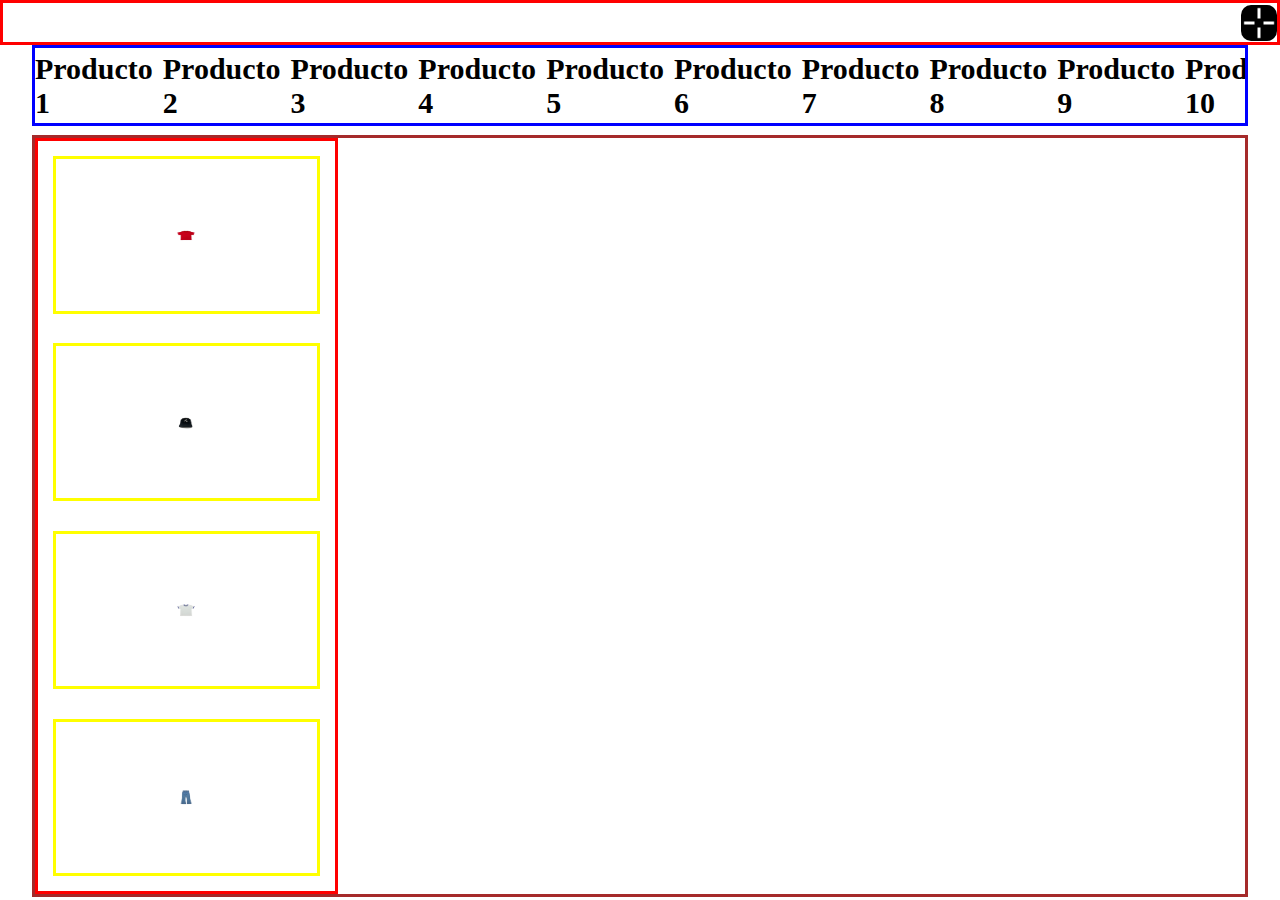
==== Index.html @ d80b2561 "feat: :construction: Creacion Header y nav" ====
<!DOCTYPE html>
<html lang="en">
<head>
    <meta charset="UTF-8">
    <meta name="viewport" content="width=device-width, initial-scale=1.0">
    <link rel="stylesheet" href="css/style.css">
    <title>Campus Shop</title>
</head>
<body>
    <header class="header__logo">
        <img src="storage/img/logo.png" alt="logo">
    </header>
    <nav class="nav">
        <a>
            <h1>Producto 1</h1>
        </a>
        <a>
            <h1>Producto 2</h1>
        </a>
        <a>
            <h1>Producto 3</h1>
        </a>
        <a>
            <h1>Producto 4</h1>
        </a>
        <a>
            <h1>Producto 5</h1>
        </a>
        <a>
            <h1>Producto 6</h1>
        </a>
        <a>
            <h1>Producto 7</h1>
        </a>
        <a>
            <h1>Producto 8</h1>
        </a>
        <a>
            <h1>Producto 9</h1>
        </a>
        <a>
            <h1>Producto 10</h1>
        </a>
        <a>
            <h1>Producto 11</h1>
        </a>
        <a>
            <h1>Producto 12</h1>
        </a>
        <a>
            <h1>Producto 13</h1>
        </a>
        <a>
            <h1>Producto 14</h1>
        </a>
        <a>
            <h1>Producto 15</h1>
        </a>
        <a>
            <h1>Producto 16</h1>
        </a>
        <a>
            <h1>Producto 17</h1>
        </a>
        <a>
            <h1>Producto 18</h1>
        </a>
        
    </nav>
    <main class="main">
        <aside class="main__aside">
            <div class="main__aside__img">
                <img src="storage/img/camiseta1.webp" alt="">
            </div>
            <div class="main__aside__img">
                <img src="storage/img/gorra1.webp" alt="">
            </div>
            <div class="main__aside__img">
                <img src="storage/img/camiseta2.webp" alt="">
            </div>
            <div class="main__aside__img">
                <img src="storage/img/pantalones1.webp" alt="">
            </div>
        </aside>
    </main>
</body>
</html>
---- css/style.css ----
@import url("variables.css");

*{
    margin: 0;
    padding: 0;
    box-sizing: border-box;
}

.header__logo{
    display: flex;
    width: 100%;
    height: 5vh;
    border: solid red;
    align-items: center;
    justify-content: end;
}

.header__logo img{
    display: flex;
    background: var(--color-dark);
    width: 4vh;
    height: 4vh;
    border-radius: 10px;
}

.nav{
    display: flex;
    flex-direction: row;
    border: solid blue;
    width: 95%;
    height: 9vh;
    margin-left: 2.5%;
    align-items: center;
    overflow-x: scroll;
    justify-content: space-between;
    gap: 10px;
}

.nav a{
    display: flex;
    font-size: 15px;
    flex-direction: row;
}

.nav a:hover{
    cursor: pointer;
    color: var(--color-opacity);
}

.main{
    display: flex;
    border: solid brown; 
    width: 95%;
    height: 84.7vh;
    margin-left: 2.5%;
    margin-top: 0.7%;
}

.main__aside {
    display: flex;
    flex-direction: column;
    width: 25%;
    border: solid red;
}

.main__aside__img{
    display: flex;
    border: solid yellow;
    margin: 5% 5% 5% 5% ;
    width: 90%;
    height: 90%;
    justify-content: center;
    align-items: center;
}

.main__aside__img img{
    width: 20px;
    height: 20px;
}
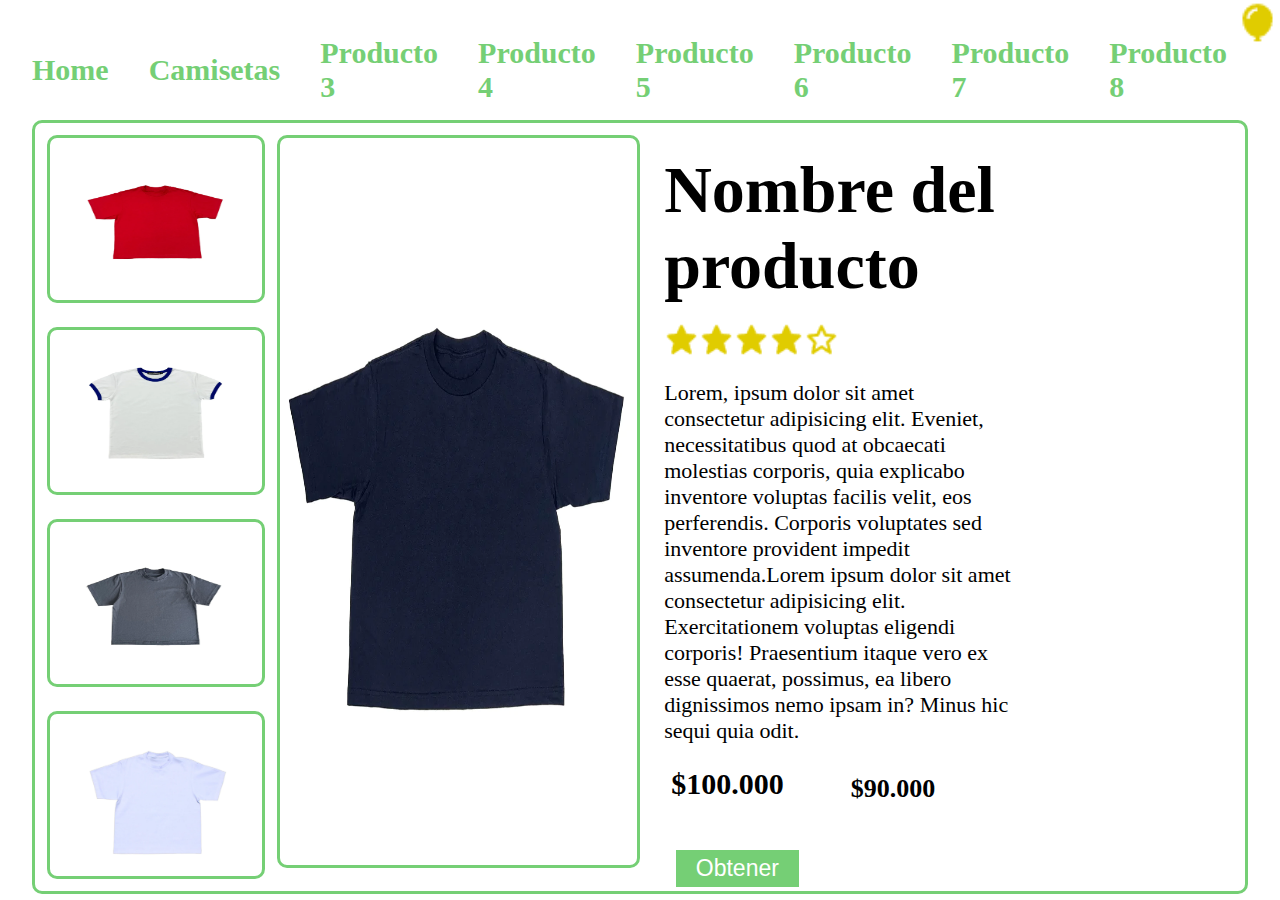
==== commit d75e00ef: "feat: :construction: Creacion primer producto" ====
--- a/Index.html
+++ b/Index.html
@@ -4,6 +4,9 @@
     <meta charset="UTF-8">
     <meta name="viewport" content="width=device-width, initial-scale=1.0">
     <link rel="stylesheet" href="css/style.css">
+    <link rel="preconnect" href="https://fonts.googleapis.com">
+    <link rel="preconnect" href="https://fonts.gstatic.com" crossorigin>    
+    <link href="https://fonts.googleapis.com/css2?family=Madimi+One&display=swap" rel="stylesheet">
     <title>Campus Shop</title>
 </head>
 <body>
@@ -12,10 +15,10 @@
     </header>
     <nav class="nav">
         <a>
-            <h1>Producto 1</h1>
+            <h1>Home</h1>
         </a>
         <a>
-            <h1>Producto 2</h1>
+            <h1>Camisetas</h1>
         </a>
         <a>
             <h1>Producto 3</h1>
@@ -70,18 +73,43 @@
     <main class="main">
         <aside class="main__aside">
             <div class="main__aside__img">
-                <img src="storage/img/camiseta1.webp" alt="">
+                <img src="storage/img/camiseta1.webp" alt="camiseta1">
             </div>
             <div class="main__aside__img">
-                <img src="storage/img/gorra1.webp" alt="">
+                <img src="storage/img/camiseta2.webp" alt="camiseta2">
             </div>
             <div class="main__aside__img">
-                <img src="storage/img/camiseta2.webp" alt="">
+                <img src="storage/img/camiseta3.webp" alt="camiseta3">
             </div>
             <div class="main__aside__img">
-                <img src="storage/img/pantalones1.webp" alt="">
+                <img src="storage/img/camiseta4.webp" alt="camiseta4">
             </div>
         </aside>
+        <article class="main__article">
+            <img src="storage/img/camiseta5.webp" alt="camiseta5"></img>
+        </article>
+        <section class="section">
+            <div class="section__title">
+                <h1>Nombre del producto</h1>
+            </div>
+            <div class="section__stars">
+                <img src="storage/img/star.png" alt="star">
+                <img src="storage/img/star.png" alt="star">
+                <img src="storage/img/star.png" alt="star">
+                <img src="storage/img/star.png" alt="star">
+                <img src="storage/img/vaciaStar.png" alt="vaciaStar">
+            </div>
+            <div class="section__content">
+                <p>Lorem, ipsum dolor sit amet consectetur adipisicing elit. Eveniet, necessitatibus quod at obcaecati molestias corporis, quia explicabo inventore voluptas facilis velit, eos perferendis. Corporis voluptates sed inventore provident impedit assumenda.Lorem ipsum dolor sit amet consectetur adipisicing elit. Exercitationem voluptas eligendi corporis! Praesentium itaque vero ex esse quaerat, possimus, ea libero dignissimos nemo ipsam in? Minus hic sequi quia odit.</p>
+            </div>
+            <div class="section__prices">
+                <h1>$100.000</h1>
+                <h2>$90.000</h2>
+            </div>
+            <div class="section__button">
+                <button>Obtener</button>
+            </div>
+        </section>
     </main>
 </body>
 </html>--- a/css/style.css
+++ b/css/style.css
@@ -10,36 +10,36 @@
     display: flex;
     width: 100%;
     height: 5vh;
-    border: solid red;
     align-items: center;
     justify-content: end;
 }
 
 .header__logo img{
     display: flex;
-    background: var(--color-dark);
-    width: 4vh;
-    height: 4vh;
+    background: var(--color-light);
+    width: 5vh;
+    height: 5vh;
     border-radius: 10px;
 }
 
 .nav{
     display: flex;
     flex-direction: row;
-    border: solid blue;
     width: 95%;
     height: 9vh;
+    margin-top: -1.2%;
     margin-left: 2.5%;
     align-items: center;
     overflow-x: scroll;
     justify-content: space-between;
-    gap: 10px;
+    gap: 40px;
 }
 
 .nav a{
     display: flex;
     font-size: 15px;
     flex-direction: row;
+    color: var(--color-primary);
 }
 
 .nav a:hover{
@@ -49,32 +49,124 @@
 
 .main{
     display: flex;
-    border: solid brown; 
+    border: solid var(--color-primary); 
     width: 95%;
-    height: 84.7vh;
+    height: 86vh;
     margin-left: 2.5%;
     margin-top: 0.7%;
+    border-radius: 10px;
 }
 
 .main__aside {
     display: flex;
     flex-direction: column;
-    width: 25%;
-    border: solid red;
+    width: 20%;
 }
 
 .main__aside__img{
     display: flex;
-    border: solid yellow;
+    border: solid var(--color-primary);
     margin: 5% 5% 5% 5% ;
     width: 90%;
     height: 90%;
     justify-content: center;
     align-items: center;
+    border-radius: 10px;
 }
 
 .main__aside__img img{
-    width: 20px;
-    height: 20px;
+    width: 160px;
+    height: 160px;
 }
 
+.main__article{
+    display: flex;
+    border: solid var(--color-primary);
+    margin-top: 1%;
+    width: 30%;
+    height: 95.5%;
+    border-radius: 10px;
+    justify-content: center;
+    align-items: center;
+}
+
+.main__article img{
+    width:100%;
+    height: 98%;
+}
+
+.section{
+    display: flex;
+    flex-direction: column;
+    margin-top: 1%;
+    margin-left: 2%;
+    width:48%;
+    height:95.5%;
+}
+
+.section__title{
+    display: flex;
+    margin-top: 3%;
+    width: 60%;
+    font-size: 33px;
+}
+
+.section__stars{
+    display: flex;
+    margin-top: 3%;
+    width: 100%;
+    height: 4vh;
+}
+
+.section__stars img{
+    width: 35px;
+    height: 35px;
+}
+
+.section__content{
+    display: flex;
+    margin-top: 4%;
+    width: 60%;
+    font-size: 22px;
+}
+
+.section__prices{
+    display: flex;
+    margin-top: 4%;
+    width: 60%;
+    gap: 60px;
+}
+
+.section__prices h1{
+    margin-left: 2%;
+    font-size: 30px;
+}
+
+.section__prices h2{
+    margin-left: 2%;
+    margin-top: 2%;
+    font-size: 26px;
+}
+
+.section__button{
+    display: flex;
+    margin-left: 2%;
+    margin-top: 8%;
+    width: 60%;
+}
+
+.section__button button{
+    border: none;
+    color: var(--color-light);
+    background: var(--color-primary);
+    font-size: 23px;
+    padding-left: 20px;
+    padding-right: 20px;
+    padding-top: 5px;
+    padding-bottom: 5px;
+}
+
+.section__button button:hover{
+    background: var(--color-hover);
+    cursor: pointer;
+}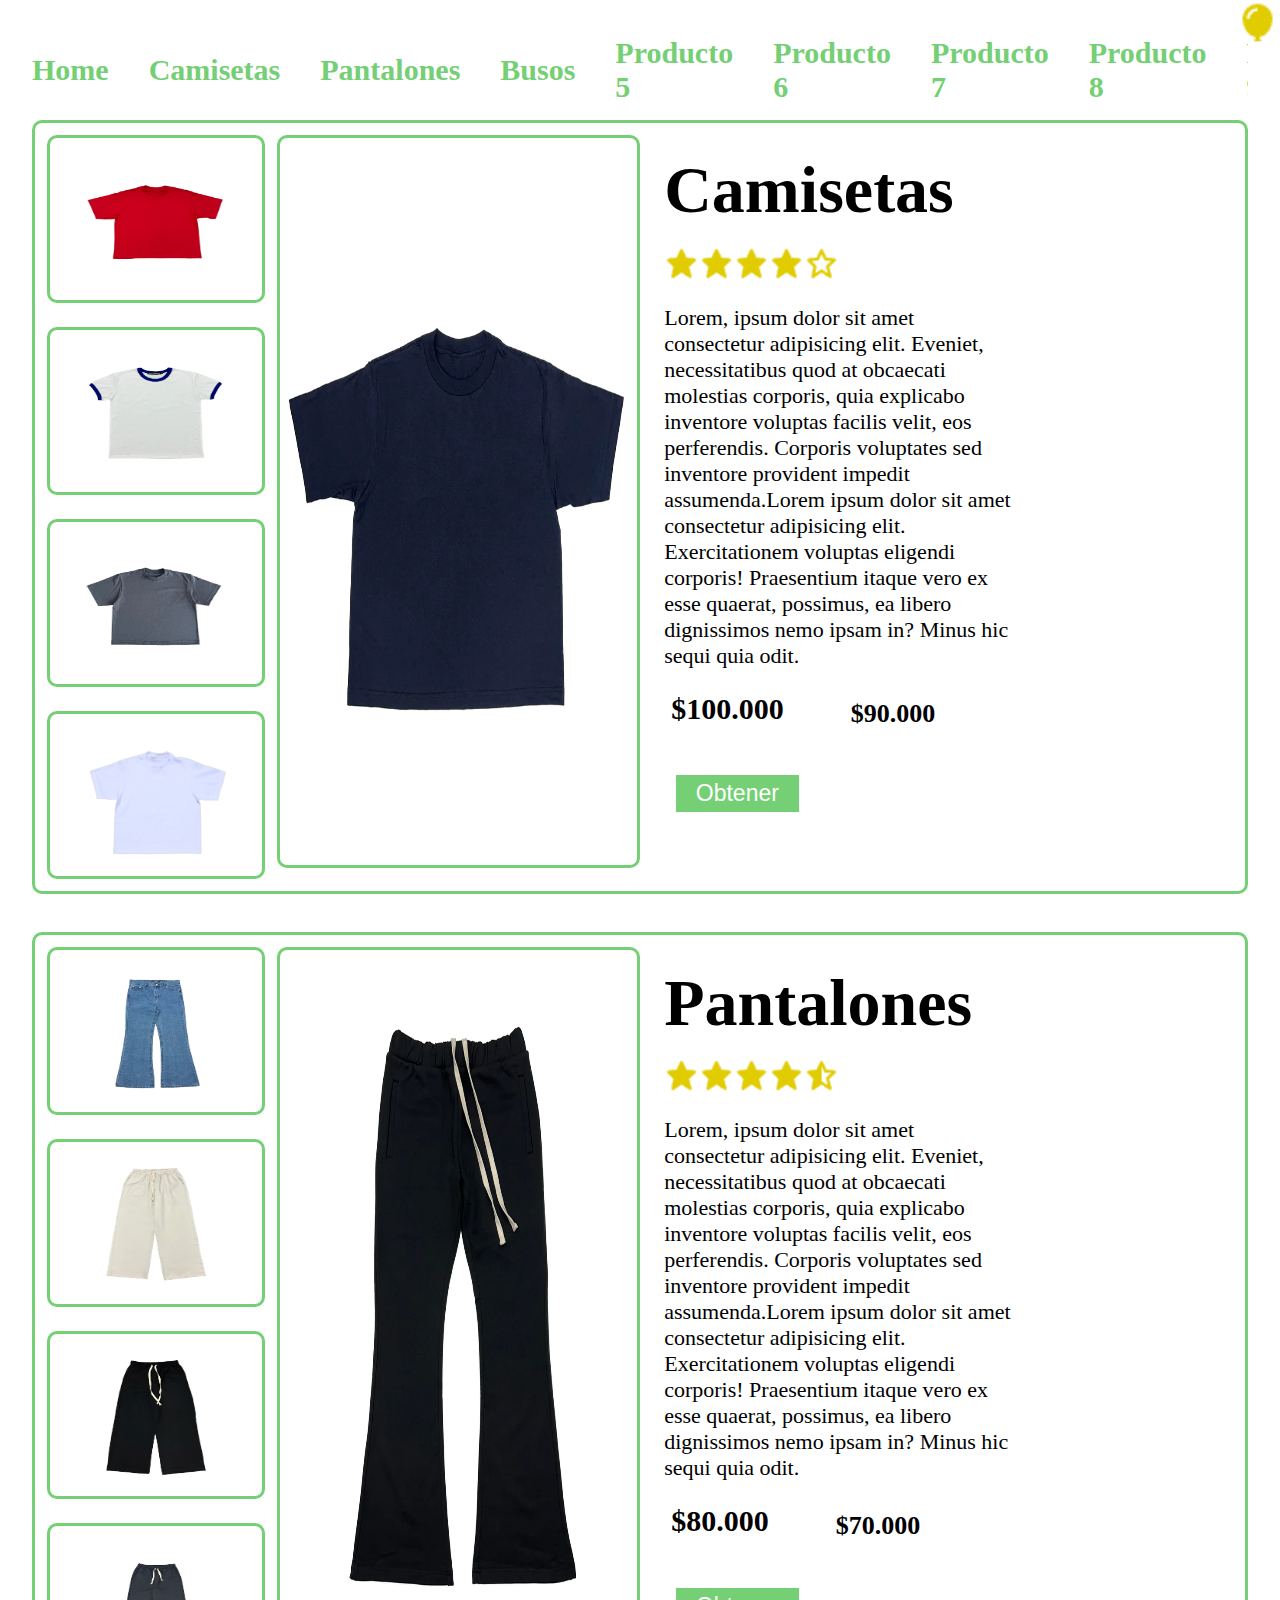
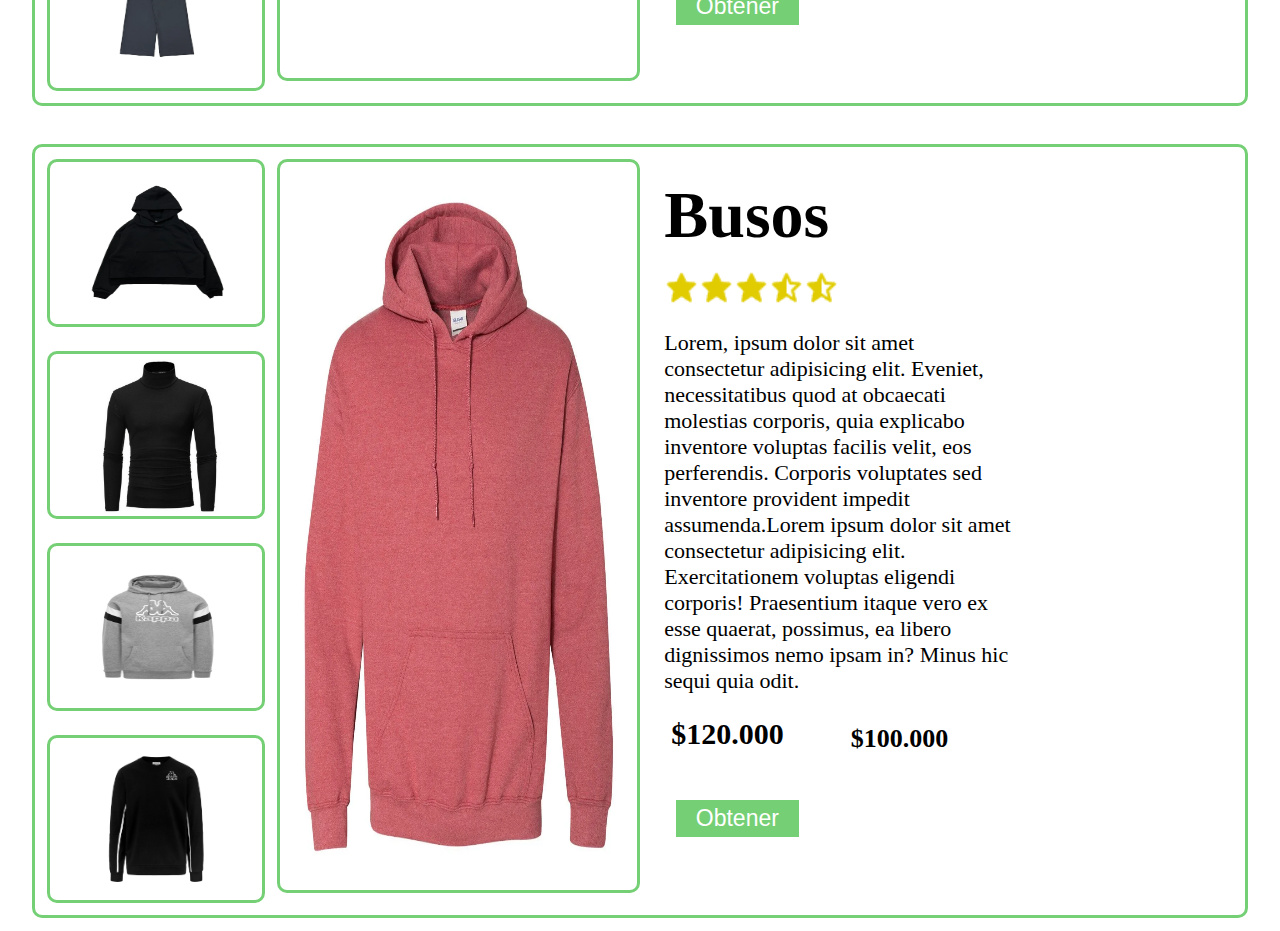
==== commit 9df65821: "feat: :construction: Creacion main con productos 2 y 3" ====
--- a/Index.html
+++ b/Index.html
@@ -21,10 +21,10 @@
             <h1>Camisetas</h1>
         </a>
         <a>
-            <h1>Producto 3</h1>
+            <h1>Pantalones</h1>
         </a>
         <a>
-            <h1>Producto 4</h1>
+            <h1>Busos</h1>
         </a>
         <a>
             <h1>Producto 5</h1>
@@ -90,7 +90,7 @@
         </article>
         <section class="section">
             <div class="section__title">
-                <h1>Nombre del producto</h1>
+                <h1>Camisetas</h1>
             </div>
             <div class="section__stars">
                 <img src="storage/img/star.png" alt="star">
@@ -111,5 +111,87 @@
             </div>
         </section>
     </main>
+    <main class="main2">
+        <aside class="main__aside">
+            <div class="main__aside__img">
+                <img src="storage/img/pantalones1.webp" alt="pantalones1">
+            </div>
+            <div class="main__aside__img">
+                <img src="storage/img/pantalones2.webp" alt="pantalones2">
+            </div>
+            <div class="main__aside__img">
+                <img src="storage/img/pantalones3.webp" alt="pantalones3">
+            </div>
+            <div class="main__aside__img">
+                <img src="storage/img/pantalones4.webp" alt="pantalones4">
+            </div>
+        </aside>
+        <article class="main__article">
+            <img src="storage/img/pantalones5.webp" alt="pantalones5"></img>
+        </article>
+        <section class="section">
+            <div class="section__title">
+                <h1>Pantalones</h1>
+            </div>
+            <div class="section__stars">
+                <img src="storage/img/star.png" alt="star">
+                <img src="storage/img/star.png" alt="star">
+                <img src="storage/img/star.png" alt="star">
+                <img src="storage/img/star.png" alt="star">
+                <img src="storage/img/mitadStar.png" alt="mitadStar">
+            </div>
+            <div class="section__content">
+                <p>Lorem, ipsum dolor sit amet consectetur adipisicing elit. Eveniet, necessitatibus quod at obcaecati molestias corporis, quia explicabo inventore voluptas facilis velit, eos perferendis. Corporis voluptates sed inventore provident impedit assumenda.Lorem ipsum dolor sit amet consectetur adipisicing elit. Exercitationem voluptas eligendi corporis! Praesentium itaque vero ex esse quaerat, possimus, ea libero dignissimos nemo ipsam in? Minus hic sequi quia odit.</p>
+            </div>
+            <div class="section__prices">
+                <h1>$80.000</h1>
+                <h2>$70.000</h2>
+            </div>
+            <div class="section__button">
+                <button>Obtener</button>
+            </div>
+        </section>
+    </main>
+    <main class="main2">
+        <aside class="main__aside">
+            <div class="main__aside__img">
+                <img src="storage/img/buso1.webp" alt="buso1">
+            </div>
+            <div class="main__aside__img">
+                <img src="storage/img/buso2.png" alt="buso2">
+            </div>
+            <div class="main__aside__img">
+                <img src="storage/img/buso3.jpg" alt="buso3">
+            </div>
+            <div class="main__aside__img">
+                <img src="storage/img/buso5.jpg" alt="buso5">
+            </div>
+        </aside>
+        <article class="main__article">
+            <img src="storage/img/buso4.webp" alt="buso4"></img>
+        </article>
+        <section class="section">
+            <div class="section__title">
+                <h1>Busos</h1>
+            </div>
+            <div class="section__stars">
+                <img src="storage/img/star.png" alt="star">
+                <img src="storage/img/star.png" alt="star">
+                <img src="storage/img/star.png" alt="star">
+                <img src="storage/img/mitadStar.png" alt="mitadStar">
+                <img src="storage/img/mitadStar.png" alt="mitadStar">
+            </div>
+            <div class="section__content">
+                <p>Lorem, ipsum dolor sit amet consectetur adipisicing elit. Eveniet, necessitatibus quod at obcaecati molestias corporis, quia explicabo inventore voluptas facilis velit, eos perferendis. Corporis voluptates sed inventore provident impedit assumenda.Lorem ipsum dolor sit amet consectetur adipisicing elit. Exercitationem voluptas eligendi corporis! Praesentium itaque vero ex esse quaerat, possimus, ea libero dignissimos nemo ipsam in? Minus hic sequi quia odit.</p>
+            </div>
+            <div class="section__prices">
+                <h1>$120.000</h1>
+                <h2>$100.000</h2>
+            </div>
+            <div class="section__button">
+                <button>Obtener</button>
+            </div>
+        </section>
+    </main>
 </body>
 </html>--- a/css/style.css
+++ b/css/style.css
@@ -169,4 +169,15 @@
 .section__button button:hover{
     background: var(--color-hover);
     cursor: pointer;
+}
+
+.main2{
+    display: flex;
+    border: solid var(--color-primary); 
+    width: 95%;
+    height: 86vh;
+    margin-left: 2.5%;
+    margin-top: 3%;
+    margin-bottom: 1%;
+    border-radius: 10px;
 }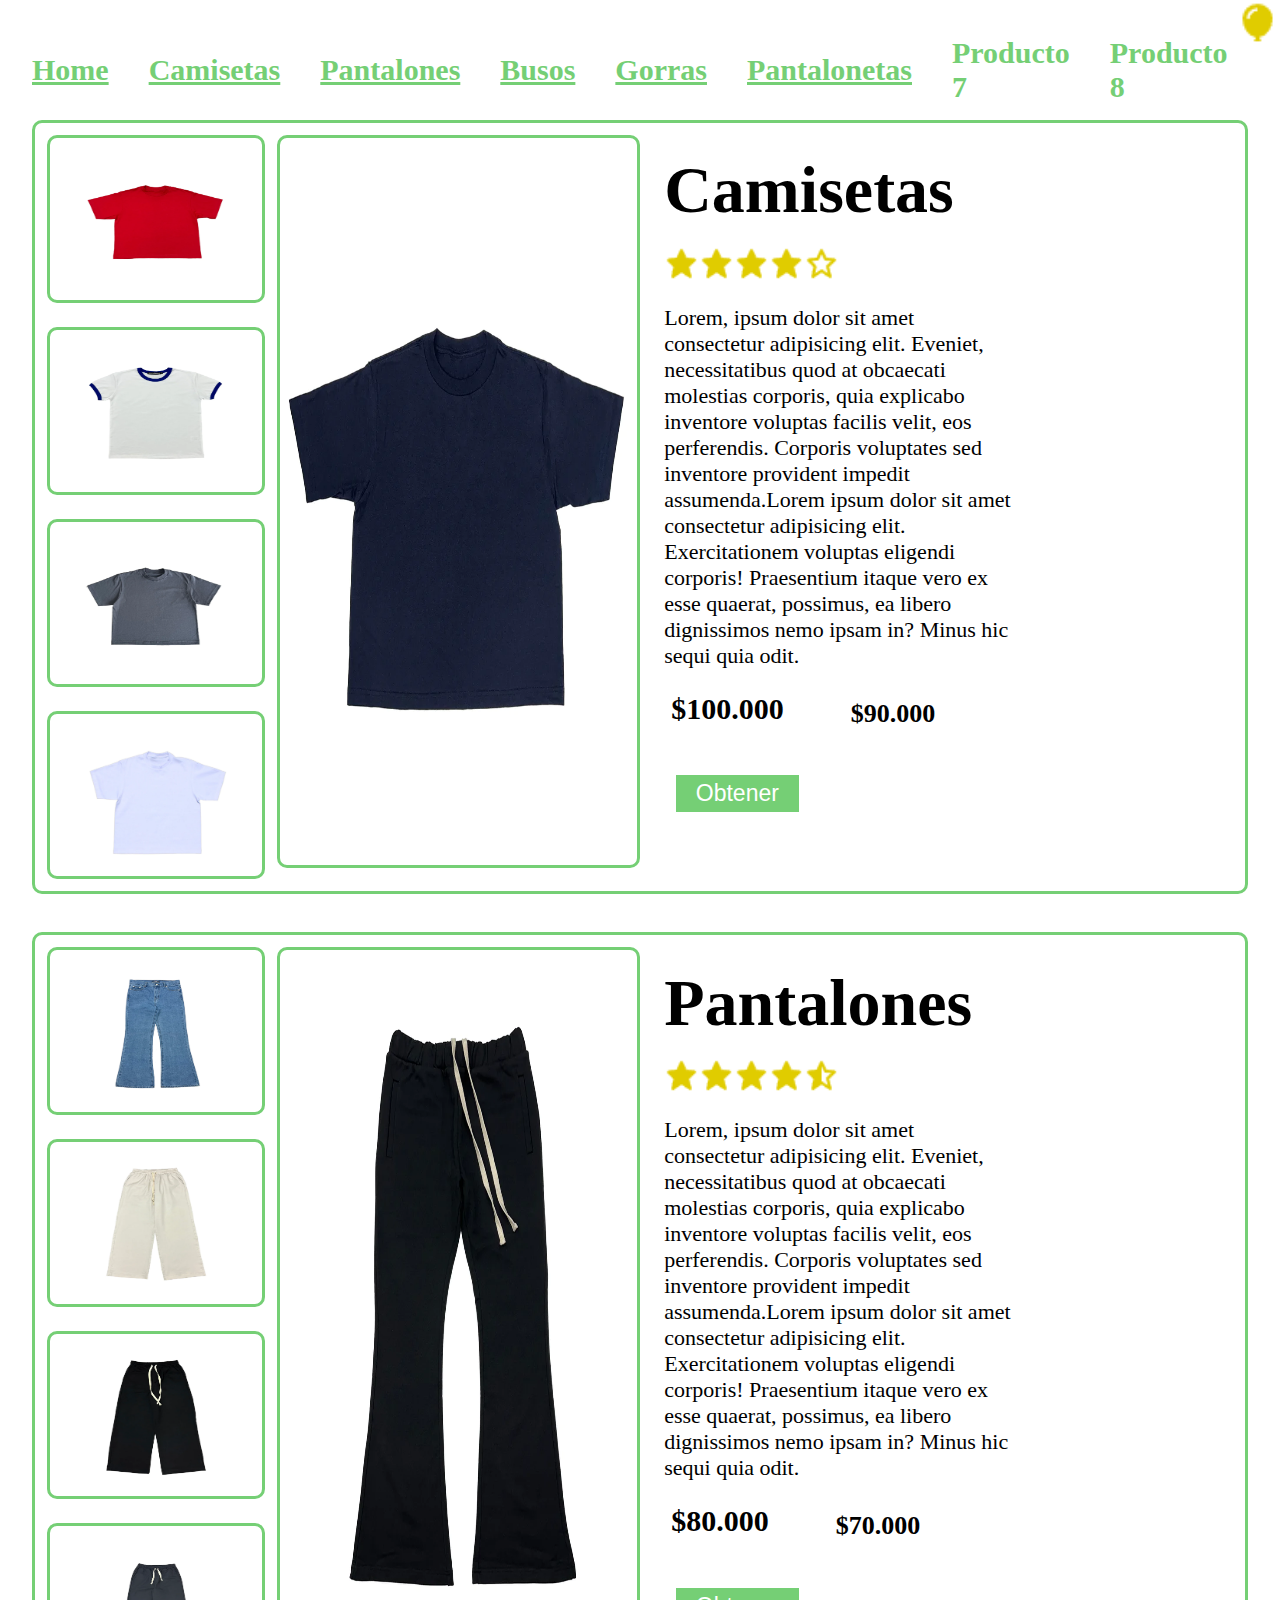
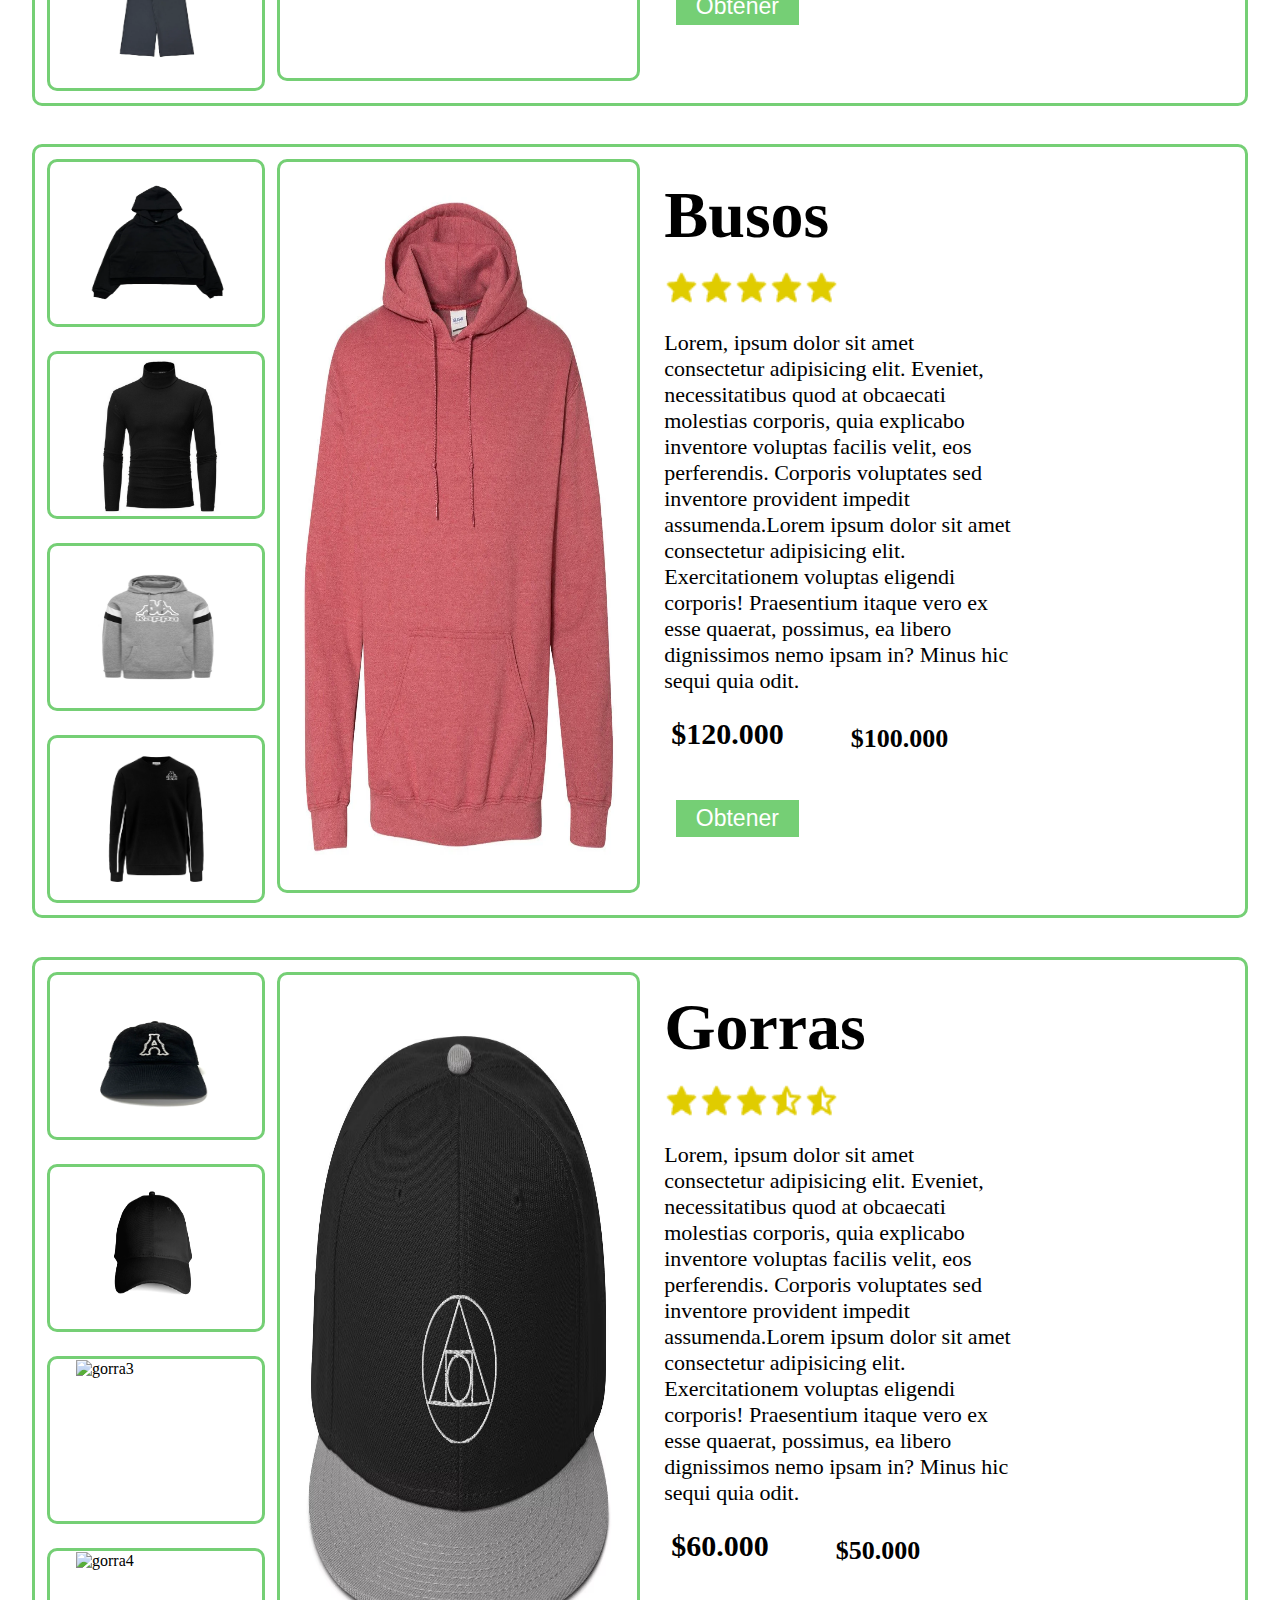
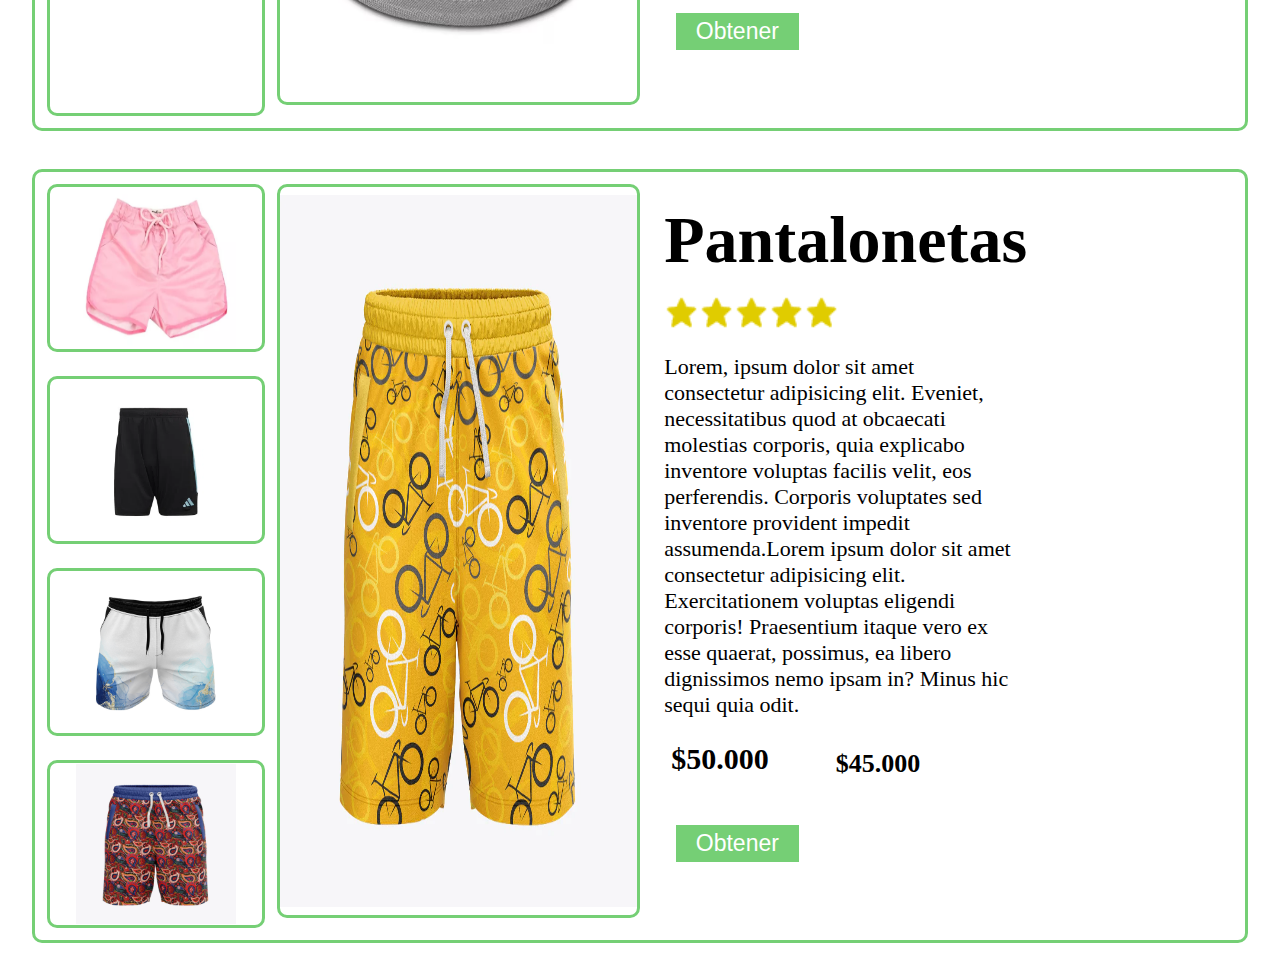
==== commit d4143fae: "feat: :construction: Creacion desplegable camisetas" ====
--- a/Index.html
+++ b/Index.html
@@ -10,27 +10,27 @@
     <title>Campus Shop</title>
 </head>
 <body>
-    <header class="header__logo">
+    <header id="home" class="header__logo">
         <img src="storage/img/logo.png" alt="logo">
     </header>
     <nav class="nav">
-        <a>
+        <a href="#home">
             <h1>Home</h1>
         </a>
-        <a>
+        <a href="#camisetas">
             <h1>Camisetas</h1>
         </a>
-        <a>
+        <a href="#pantalones">
             <h1>Pantalones</h1>
         </a>
-        <a>
+        <a href="#busos">
             <h1>Busos</h1>
         </a>
-        <a>
-            <h1>Producto 5</h1>
-        </a>
-        <a>
-            <h1>Producto 6</h1>
+        <a href="#gorras">
+            <h1>Gorras</h1>
+        </a>
+        <a href="#pantalonetas">
+            <h1>Pantalonetas</h1>
         </a>
         <a>
             <h1>Producto 7</h1>
@@ -70,7 +70,7 @@
         </a>
         
     </nav>
-    <main class="main">
+    <main id="camisetas" class="main">
         <aside class="main__aside">
             <div class="main__aside__img">
                 <img src="storage/img/camiseta1.webp" alt="camiseta1">
@@ -107,12 +107,12 @@
                 <h2>$90.000</h2>
             </div>
             <div class="section__button">
-                <button>Obtener</button>
-            </div>
-        </section>
-    </main>
-    <main class="main2">
-        <aside class="main__aside">
+                <a href="./views/camisetasDesplegable.html"><button>Obtener</button></a>
+            </div>
+        </section>
+    </main>
+    <main class="main2">
+        <aside id="pantalones" class="main__aside">
             <div class="main__aside__img">
                 <img src="storage/img/pantalones1.webp" alt="pantalones1">
             </div>
@@ -153,7 +153,7 @@
         </section>
     </main>
     <main class="main2">
-        <aside class="main__aside">
+        <aside  id="busos" class="main__aside">
             <div class="main__aside__img">
                 <img src="storage/img/buso1.webp" alt="buso1">
             </div>
@@ -173,6 +173,47 @@
         <section class="section">
             <div class="section__title">
                 <h1>Busos</h1>
+            </div>
+            <div class="section__stars">
+                <img src="storage/img/star.png" alt="star">
+                <img src="storage/img/star.png" alt="star">
+                <img src="storage/img/star.png" alt="star">
+                <img src="storage/img/star.png" alt="star">
+                <img src="storage/img/star.png" alt="Star">
+            </div>
+            <div class="section__content">
+                <p>Lorem, ipsum dolor sit amet consectetur adipisicing elit. Eveniet, necessitatibus quod at obcaecati molestias corporis, quia explicabo inventore voluptas facilis velit, eos perferendis. Corporis voluptates sed inventore provident impedit assumenda.Lorem ipsum dolor sit amet consectetur adipisicing elit. Exercitationem voluptas eligendi corporis! Praesentium itaque vero ex esse quaerat, possimus, ea libero dignissimos nemo ipsam in? Minus hic sequi quia odit.</p>
+            </div>
+            <div class="section__prices">
+                <h1>$120.000</h1>
+                <h2>$100.000</h2>
+            </div>
+            <div class="section__button">
+                <button>Obtener</button>
+            </div>
+        </section>
+    </main>
+    <main class="main2">
+        <aside id="gorras" class="main__aside">
+            <div class="main__aside__img">
+                <img src="storage/img/gorra1.webp" alt="gorra1">
+            </div>
+            <div class="main__aside__img">
+                <img src="storage/img/gorra2.webp" alt="gorra2">
+            </div>
+            <div class="main__aside__img">
+                <img src="storage/img/gorra3.png" alt="gorra3">
+            </div>
+            <div class="main__aside__img">
+                <img src="storage/img/gorra4.jpg" alt="gorra4">
+            </div>
+        </aside>
+        <article class="main__article">
+            <img src="storage/img/gorra5.avif" alt="gorra5"></img>
+        </article>
+        <section class="section">
+            <div class="section__title">
+                <h1>Gorras</h1>
             </div>
             <div class="section__stars">
                 <img src="storage/img/star.png" alt="star">
@@ -185,8 +226,49 @@
                 <p>Lorem, ipsum dolor sit amet consectetur adipisicing elit. Eveniet, necessitatibus quod at obcaecati molestias corporis, quia explicabo inventore voluptas facilis velit, eos perferendis. Corporis voluptates sed inventore provident impedit assumenda.Lorem ipsum dolor sit amet consectetur adipisicing elit. Exercitationem voluptas eligendi corporis! Praesentium itaque vero ex esse quaerat, possimus, ea libero dignissimos nemo ipsam in? Minus hic sequi quia odit.</p>
             </div>
             <div class="section__prices">
-                <h1>$120.000</h1>
-                <h2>$100.000</h2>
+                <h1>$60.000</h1>
+                <h2>$50.000</h2>
+            </div>
+            <div class="section__button">
+                <button>Obtener</button>
+            </div>
+        </section>
+    </main>
+    <main class="main2">
+        <aside id="pantalonetas" class="main__aside">
+            <div class="main__aside__img">
+                <img src="storage/img/pantalonetas.webp" alt="pantalonetas1">
+            </div>
+            <div class="main__aside__img">
+                <img src="storage/img/pantalonetas2.webp" alt="pantalonetas2">
+            </div>
+            <div class="main__aside__img">
+                <img src="storage/img/pantalonetas3.png" alt="pantalonetas3">
+            </div>
+            <div class="main__aside__img">
+                <img src="storage/img/pantalonetas4.webp" alt="pantalonetas4">
+            </div>
+        </aside>
+        <article class="main__article">
+            <img src="storage/img/pantalonetas5.webp" alt="pantalonetas5"></img>
+        </article>
+        <section class="section">
+            <div class="section__title">
+                <h1>Pantalonetas</h1>
+            </div>
+            <div class="section__stars">
+                <img src="storage/img/star.png" alt="star">
+                <img src="storage/img/star.png" alt="star">
+                <img src="storage/img/star.png" alt="star">
+                <img src="storage/img/star.png" alt="star">
+                <img src="storage/img/star.png" alt="star">
+            </div>
+            <div class="section__content">
+                <p>Lorem, ipsum dolor sit amet consectetur adipisicing elit. Eveniet, necessitatibus quod at obcaecati molestias corporis, quia explicabo inventore voluptas facilis velit, eos perferendis. Corporis voluptates sed inventore provident impedit assumenda.Lorem ipsum dolor sit amet consectetur adipisicing elit. Exercitationem voluptas eligendi corporis! Praesentium itaque vero ex esse quaerat, possimus, ea libero dignissimos nemo ipsam in? Minus hic sequi quia odit.</p>
+            </div>
+            <div class="section__prices">
+                <h1>$50.000</h1>
+                <h2>$45.000</h2>
             </div>
             <div class="section__button">
                 <button>Obtener</button>
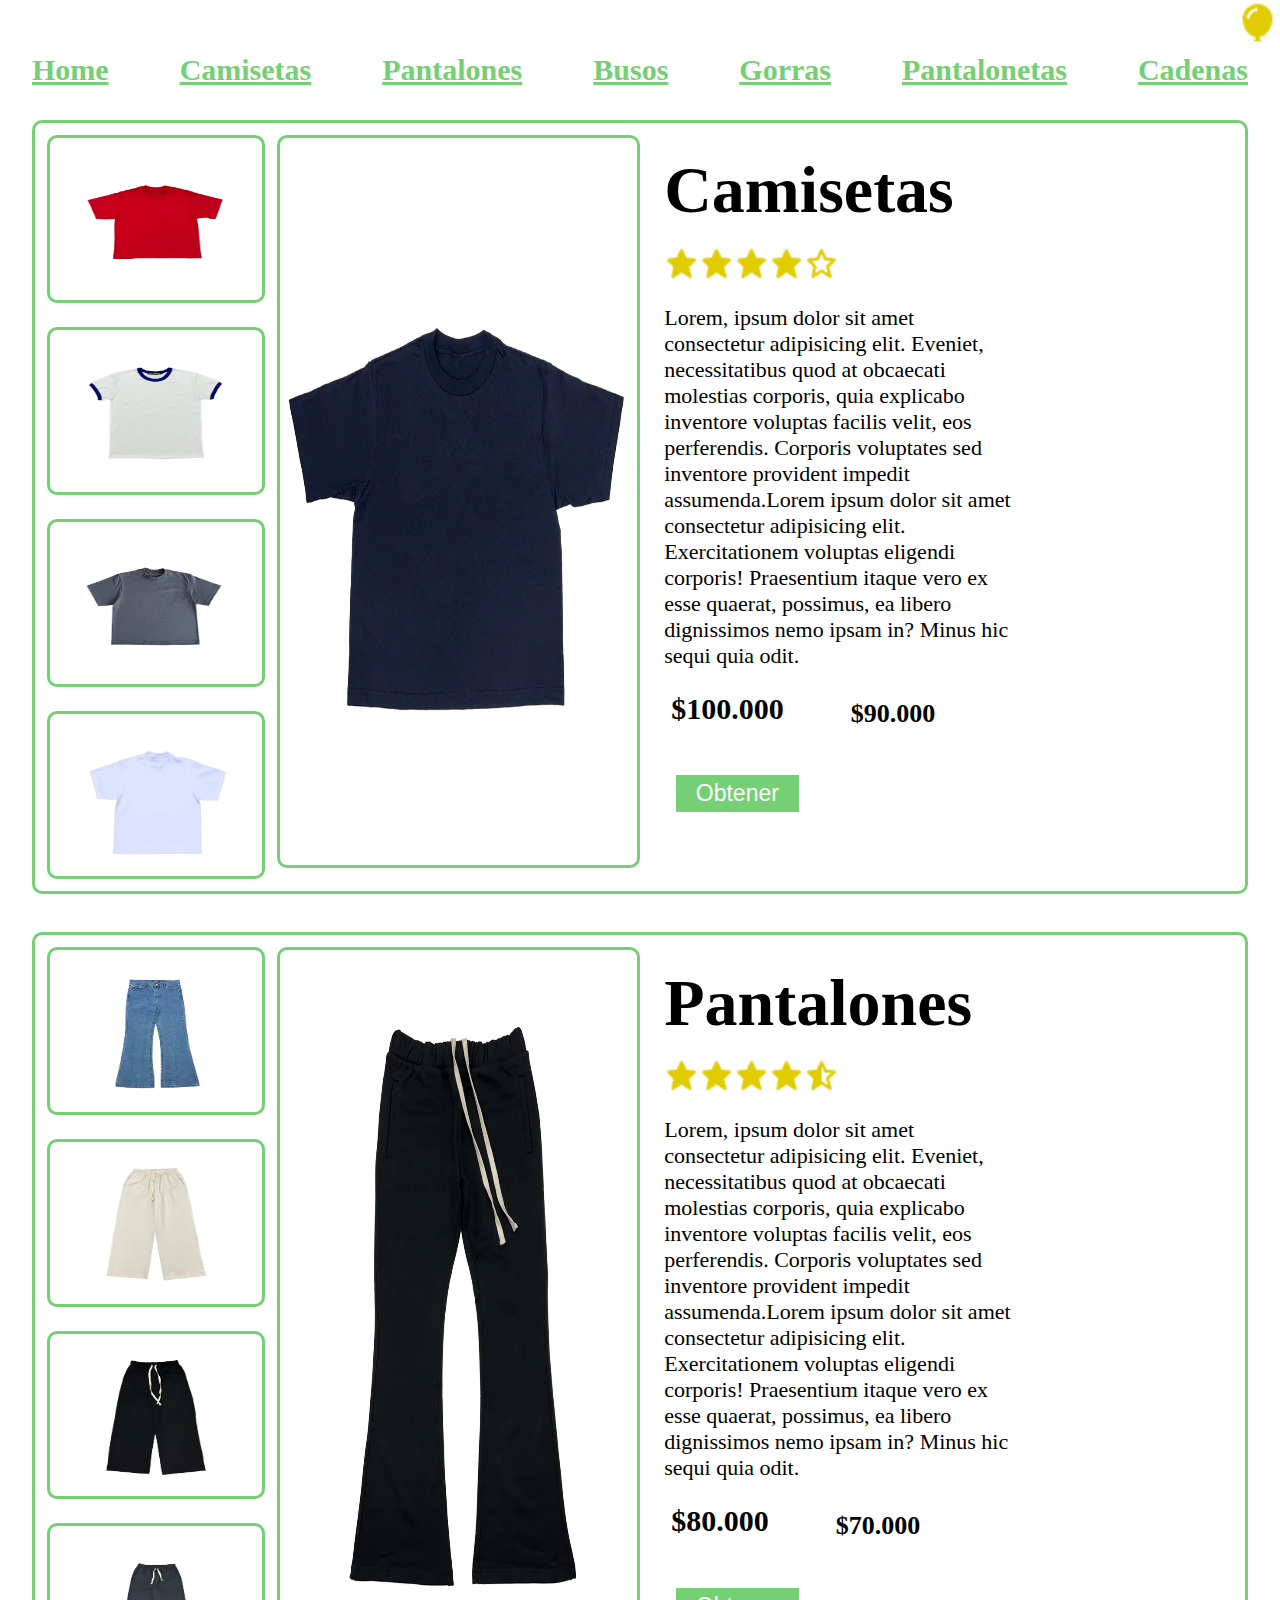
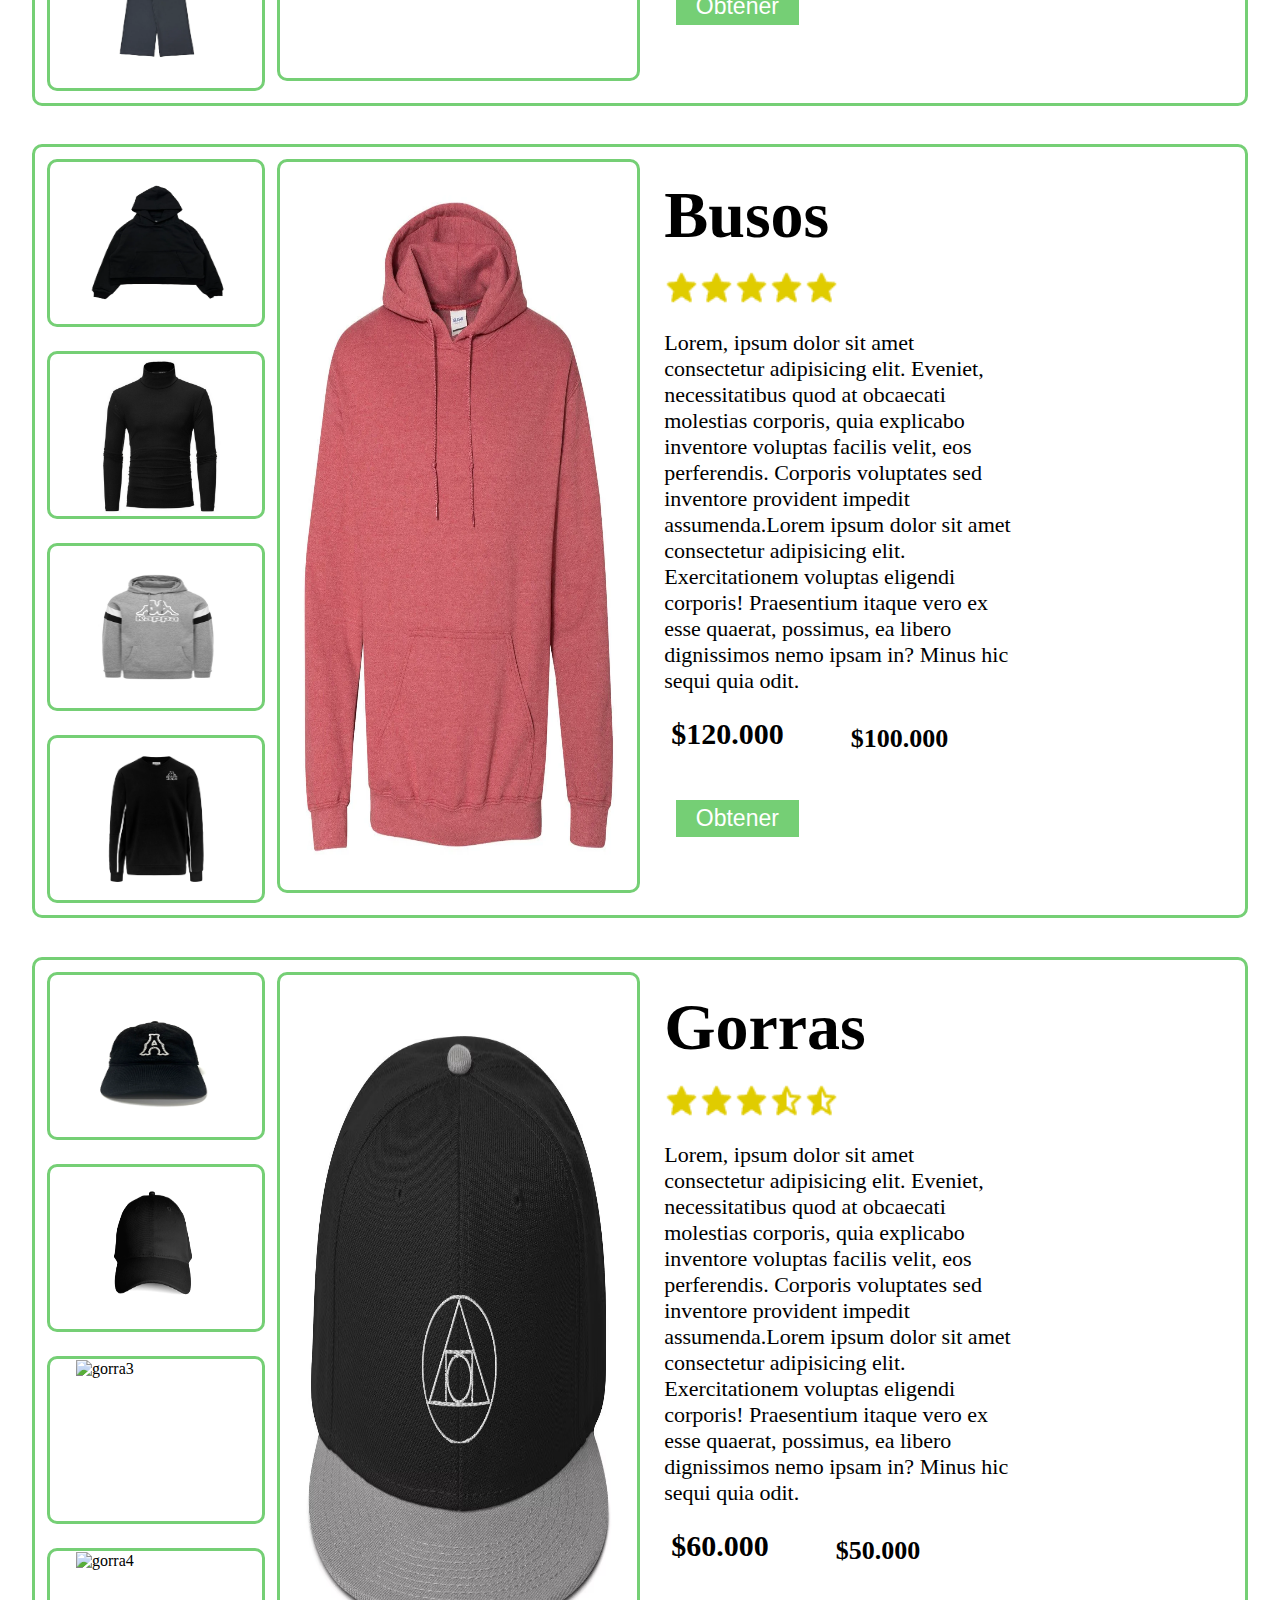
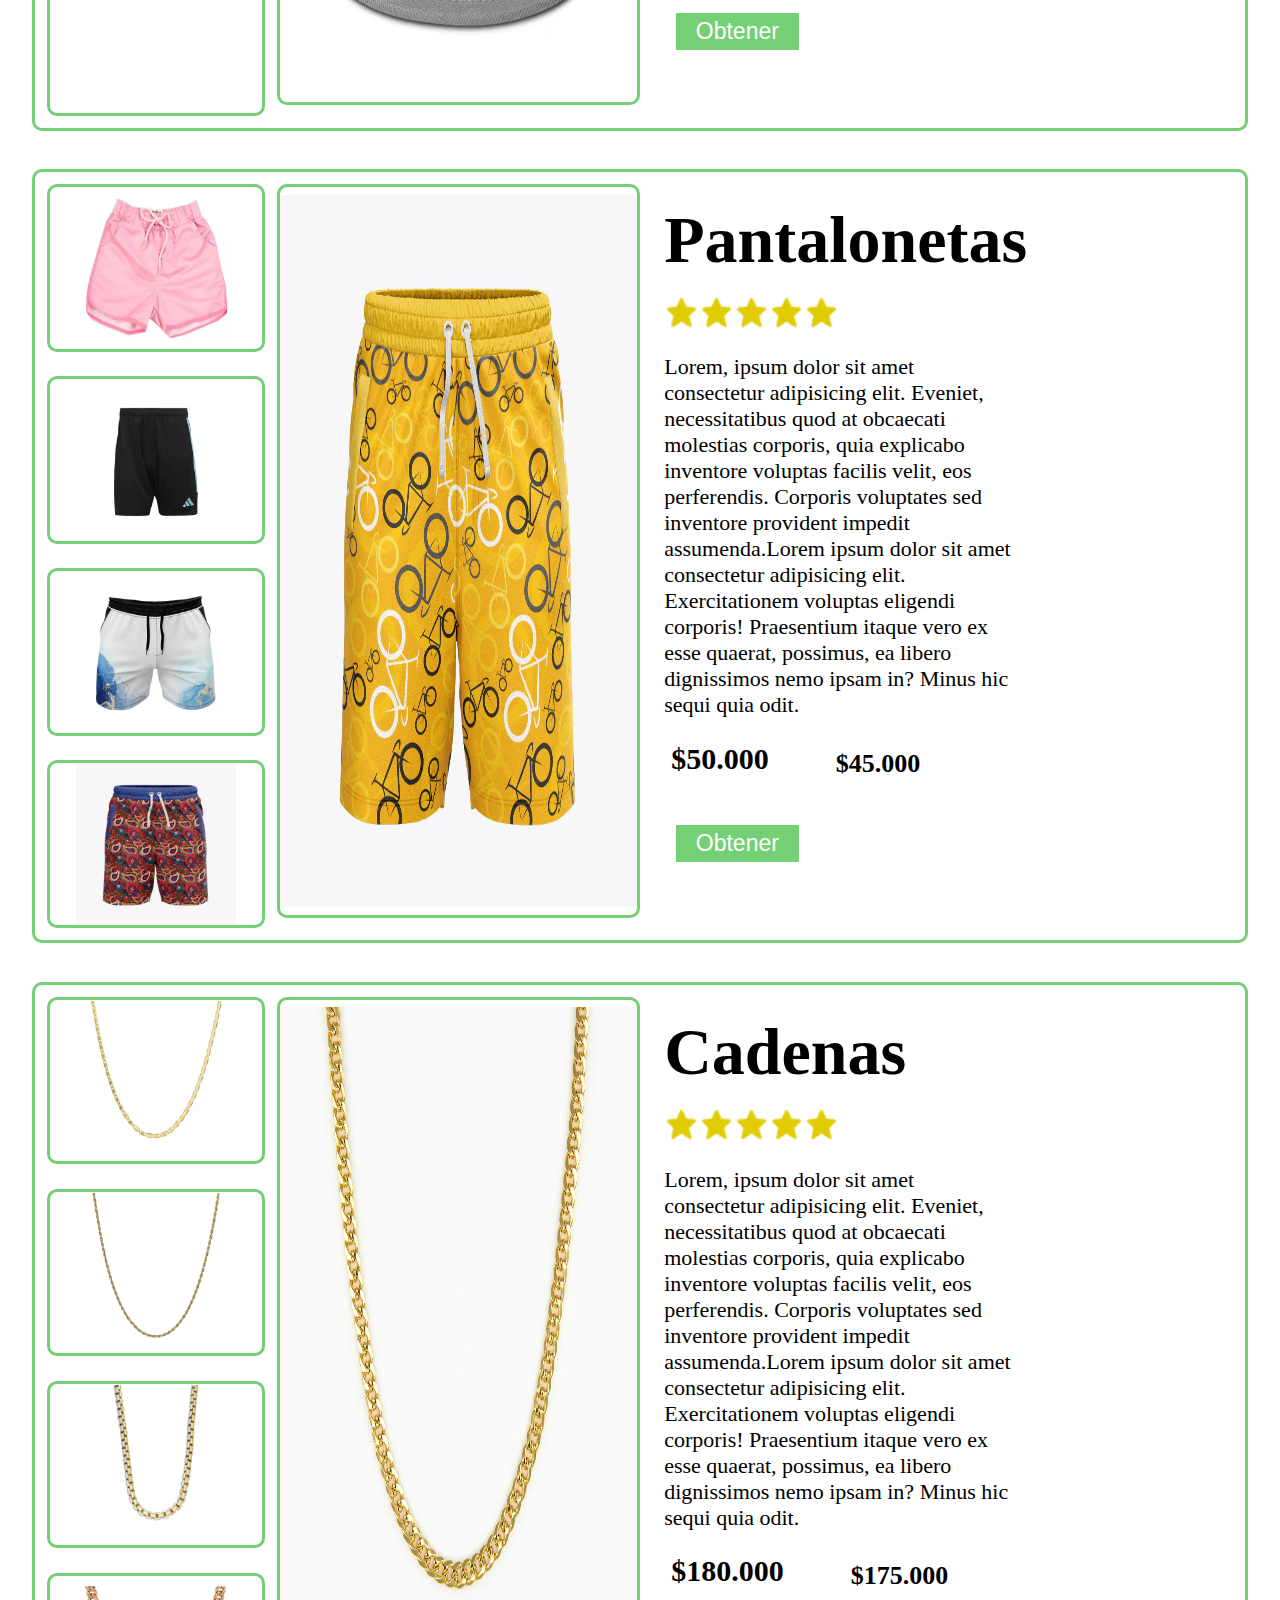
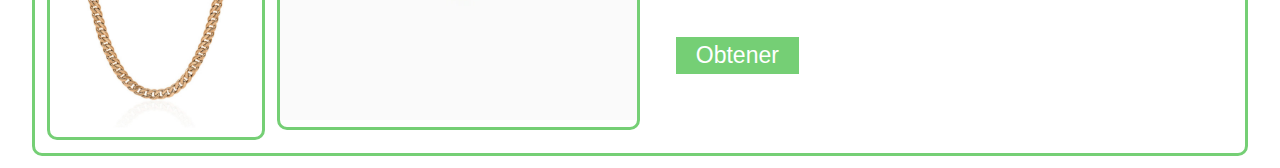
==== commit a7e4ad8d: "feat: :construction: Creacion producto 6 pagina web" ====
--- a/Index.html
+++ b/Index.html
@@ -32,43 +32,9 @@
         <a href="#pantalonetas">
             <h1>Pantalonetas</h1>
         </a>
-        <a>
-            <h1>Producto 7</h1>
-        </a>
-        <a>
-            <h1>Producto 8</h1>
-        </a>
-        <a>
-            <h1>Producto 9</h1>
-        </a>
-        <a>
-            <h1>Producto 10</h1>
-        </a>
-        <a>
-            <h1>Producto 11</h1>
-        </a>
-        <a>
-            <h1>Producto 12</h1>
-        </a>
-        <a>
-            <h1>Producto 13</h1>
-        </a>
-        <a>
-            <h1>Producto 14</h1>
-        </a>
-        <a>
-            <h1>Producto 15</h1>
-        </a>
-        <a>
-            <h1>Producto 16</h1>
-        </a>
-        <a>
-            <h1>Producto 17</h1>
-        </a>
-        <a>
-            <h1>Producto 18</h1>
-        </a>
-        
+        <a href="#cadenas">
+            <h1>Cadenas</h1>
+        </a>
     </nav>
     <main id="camisetas" class="main">
         <aside class="main__aside">
@@ -275,5 +241,46 @@
             </div>
         </section>
     </main>
+    <main class="main2">
+        <aside id="cadenas" class="main__aside">
+            <div class="main__aside__img">
+                <img src="storage/img/cadena1.jpg" alt="cadena1">
+            </div>
+            <div class="main__aside__img">
+                <img src="storage/img/cadena2.jpg" alt="cadena2">
+            </div>
+            <div class="main__aside__img">
+                <img src="storage/img/cadena3.jpg" alt="cadena3">
+            </div>
+            <div class="main__aside__img">
+                <img src="storage/img/cadena4.jpg" alt="cadena4">
+            </div>
+        </aside>
+        <article class="main__article">
+            <img src="storage/img/cadena5.webp" alt="cadena5"></img>
+        </article>
+        <section class="section">
+            <div class="section__title">
+                <h1>Cadenas</h1>
+            </div>
+            <div class="section__stars">
+                <img src="storage/img/star.png" alt="star">
+                <img src="storage/img/star.png" alt="star">
+                <img src="storage/img/star.png" alt="star">
+                <img src="storage/img/star.png" alt="star">
+                <img src="storage/img/star.png" alt="star">
+            </div>
+            <div class="section__content">
+                <p>Lorem, ipsum dolor sit amet consectetur adipisicing elit. Eveniet, necessitatibus quod at obcaecati molestias corporis, quia explicabo inventore voluptas facilis velit, eos perferendis. Corporis voluptates sed inventore provident impedit assumenda.Lorem ipsum dolor sit amet consectetur adipisicing elit. Exercitationem voluptas eligendi corporis! Praesentium itaque vero ex esse quaerat, possimus, ea libero dignissimos nemo ipsam in? Minus hic sequi quia odit.</p>
+            </div>
+            <div class="section__prices">
+                <h1>$180.000</h1>
+                <h2>$175.000</h2>
+            </div>
+            <div class="section__button">
+                <button>Obtener</button>
+            </div>
+        </section>
+    </main>
 </body>
 </html>